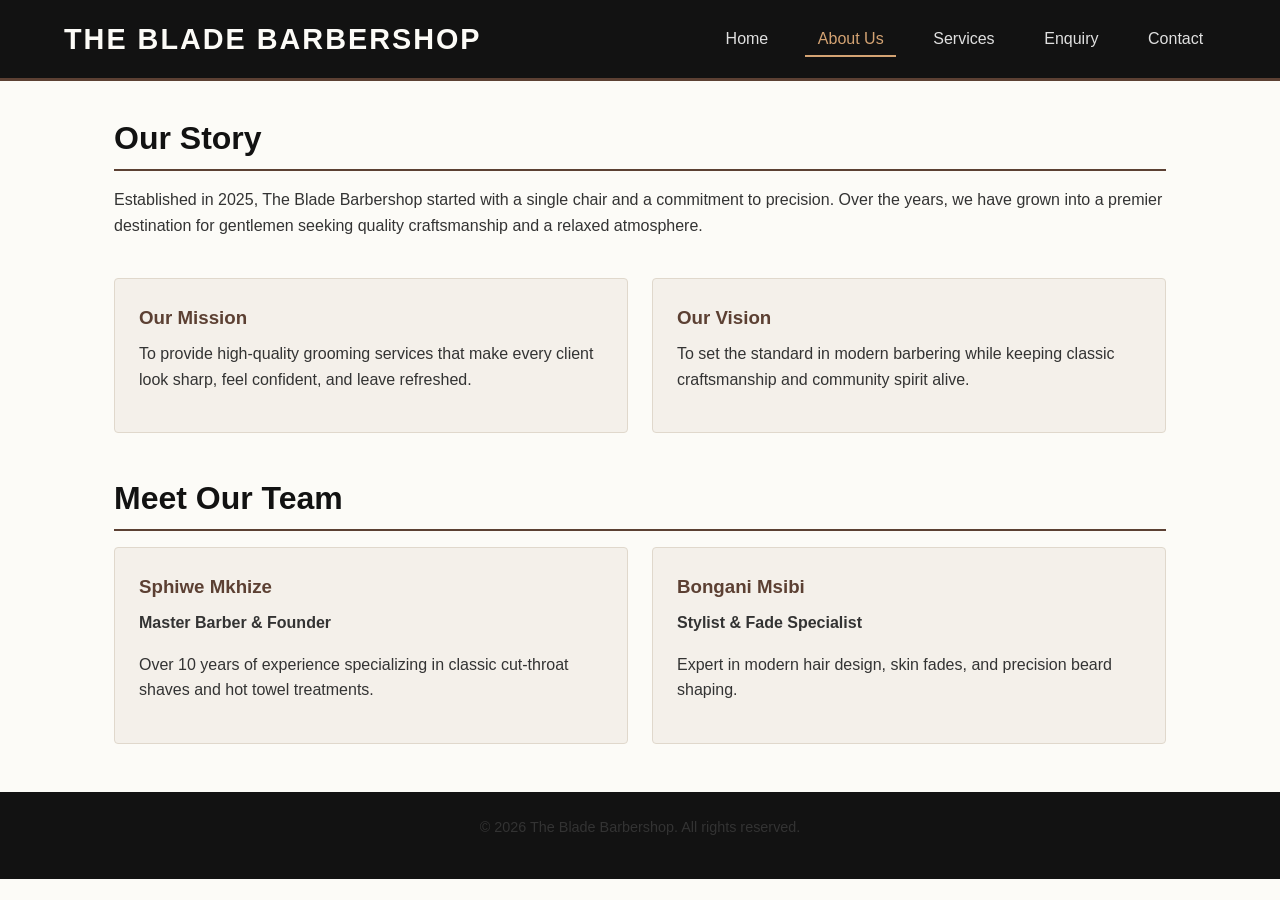
==== about.html @ c4b82190 "added css code and image" ====
<!DOCTYPE html>
<html lang="en">
<head>
    <meta charset="UTF-8">
    <meta name="viewport" content="width=device-width, initial-scale=1.0">
    <title>The Blade Barbershop - About Us</title>
    <link rel="stylesheet" href="css/style.css">
</head>
<body>

    <header>
        <h1>The Blade Barbershop</h1>
        <nav>
            <ul>
                <li><a href="index.html">Home</a></li>
                <li><a href="about.html" class="active">About Us</a></li>
                <li><a href="services.html">Services</a></li>
                <li><a href="enquiry.html">Enquiry</a></li>
                <li><a href="contact.html">Contact</a></li>
            </ul>
        </nav>
    </header>

    <main>
        <section>
            <h2>Our Story</h2>
            <p>Established in 2025, The Blade Barbershop started with a single chair and a commitment to precision. Over the years, we have grown into a premier destination for gentlemen seeking quality craftsmanship and a relaxed atmosphere.</p>
        </section>

        <section class="grid">
            <div class="card">
                <h3>Our Mission</h3>
                <p>To provide high-quality grooming services that make every client look sharp, feel confident, and leave refreshed.</p>
            </div>
            <div class="card">
                <h3>Our Vision</h3>
                <p>To set the standard in modern barbering while keeping classic craftsmanship and community spirit alive.</p>
            </div>
        </section>

        <section>
            <h2>Meet Our Team</h2>
            <div class="grid">
                <div class="card">
                    <h3>Sphiwe Mkhize</h3>
                    <p><strong>Master Barber & Founder</strong></p>
                    <p>Over 10 years of experience specializing in classic cut-throat shaves and hot towel treatments.</p>
                </div>
                <div class="card">
                    <h3>Bongani Msibi</h3>
                    <p><strong>Stylist & Fade Specialist</strong></p>
                    <p>Expert in modern hair design, skin fades, and precision beard shaping.</p>
                </div>
            </div>
        </section>
    </main>

    <footer>
        <p>&copy; 2026 The Blade Barbershop. All rights reserved.</p>
    </footer>

</body>
</html>
---- css/style.css ----
* {
    margin: 0;
    padding: 0;
    box-sizing: border-box;
}

body {
    font-family: 'Segoe UI', Tahoma, Geneva, Verdana, sans-serif;
    line-height: 1.6;
    background-color: #fcfbf7; /* Cream White */
    color: #1a1a1a; /* Soft Black */
}

a {
    text-decoration: none;
    color: inherit;
}

/* ==========================================================================
   Header & Navigation
   ========================================================================== */
header {
    background-color: #121212; /* Black */
    color: #fcfbf7;
    padding: 1rem 5%;
    display: flex;
    justify-content: space-between;
    align-items: center;
    border-bottom: 3px solid #5c4033; /* Brown accent */
}

header h1 {
    font-size: 1.8rem;
    letter-spacing: 2px;
    text-transform: uppercase;
}

nav ul {
    display: flex;
    list-style: none;
    gap: 1.5rem;
}

nav a {
    color: #e0e0e0;
    font-weight: 500;
    padding: 0.5rem 0.8rem;
    transition: color 0.3s ease, border-bottom 0.3s ease;
}

nav a:hover,
nav a.active {
    color: #d4a373; /* Warm Accent Brown */
    border-bottom: 2px solid #d4a373;
}

/* ==========================================================================
   Layout Containers
   ========================================================================== */
main {
    max-width: 1100px;
    margin: 2rem auto;
    padding: 0 1.5rem;
    min-height: 70vh;
}

section {
    margin-bottom: 2.5rem;
}

h2 {
    font-size: 2rem;
    color: #121212;
    margin-bottom: 1rem;
    border-bottom: 2px solid #5c4033;
    padding-bottom: 0.3rem;
}

h3 {
    margin-bottom: 0.5rem;
    color: #5c4033;
}

p {
    margin-bottom: 1rem;
    color: #333333;
}

/* ==========================================================================
   Hero & Interactive Elements
   ========================================================================== */
.hero {
    background-color: #2b2b2b;
    color: #fcfbf7;
    padding: 4rem 2rem;
    text-align: center;
    border-radius: 4px;
    margin-bottom: 2rem;
}

.hero h2 {
    color: #fcfbf7;
    border-bottom: none;
    font-size: 2.5rem;
}

.btn {
    display: inline-block;
    background-color: #5c4033;
    color: #ffffff;
    padding: 0.75rem 1.5rem;
    border: none;
    border-radius: 4px;
    cursor: pointer;
    font-size: 1rem;
    margin-top: 1rem;
    transition: background-color 0.3s ease;
}

.btn:hover {
    background-color: #3d2b22;
}

/* ==========================================================================
   Forms (Enquiry & Contact)
   ========================================================================== */
form {
    background-color: #f4f0ea;
    padding: 2rem;
    border-radius: 4px;
    border: 1px solid #e0d8cc;
}

.form-group {
    margin-bottom: 1.2rem;
}

.form-group label {
    display: block;
    margin-bottom: 0.4rem;
    font-weight: 600;
}

.form-group input,
.form-group select,
.form-group textarea {
    width: 100%;
    padding: 0.6rem;
    border: 1px solid #cccccc;
    border-radius: 4px;
    font-size: 1rem;
}

.form-group textarea {
    resize: vertical;
    height: 120px;
}

/* ==========================================================================
   Cards & Grids
   ========================================================================== */
.grid {
    display: grid;
    grid-template-columns: repeat(auto-fit, minmax(280px, 1fr));
    gap: 1.5rem;
}

.card {
    background-color: #f4f0ea;
    padding: 1.5rem;
    border: 1px solid #e0d8cc;
    border-radius: 4px;
}

.img-placeholder {
    width: 100%;
    height: auto;
    max-height: 350px;
    object-fit: cover;
    border-radius: 4px;
    margin-bottom: 1rem;
}

/* ==========================================================================
   Footer
   ========================================================================== */
footer {
    background-color: #121212;
    color: #888888;
    text-align: center;
    padding: 1.5rem 0;
    margin-top: 3rem;
    font-size: 0.9rem;
}

/* ==========================================================================
   Responsive Design Breakpoints
   ========================================================================== */
@media (max-width: 768px) {
    header {
        flex-direction: column;
        gap: 1rem;
        text-align: center;
    }

    nav ul {
        flex-direction: column;
        gap: 0.5rem;
    }
}
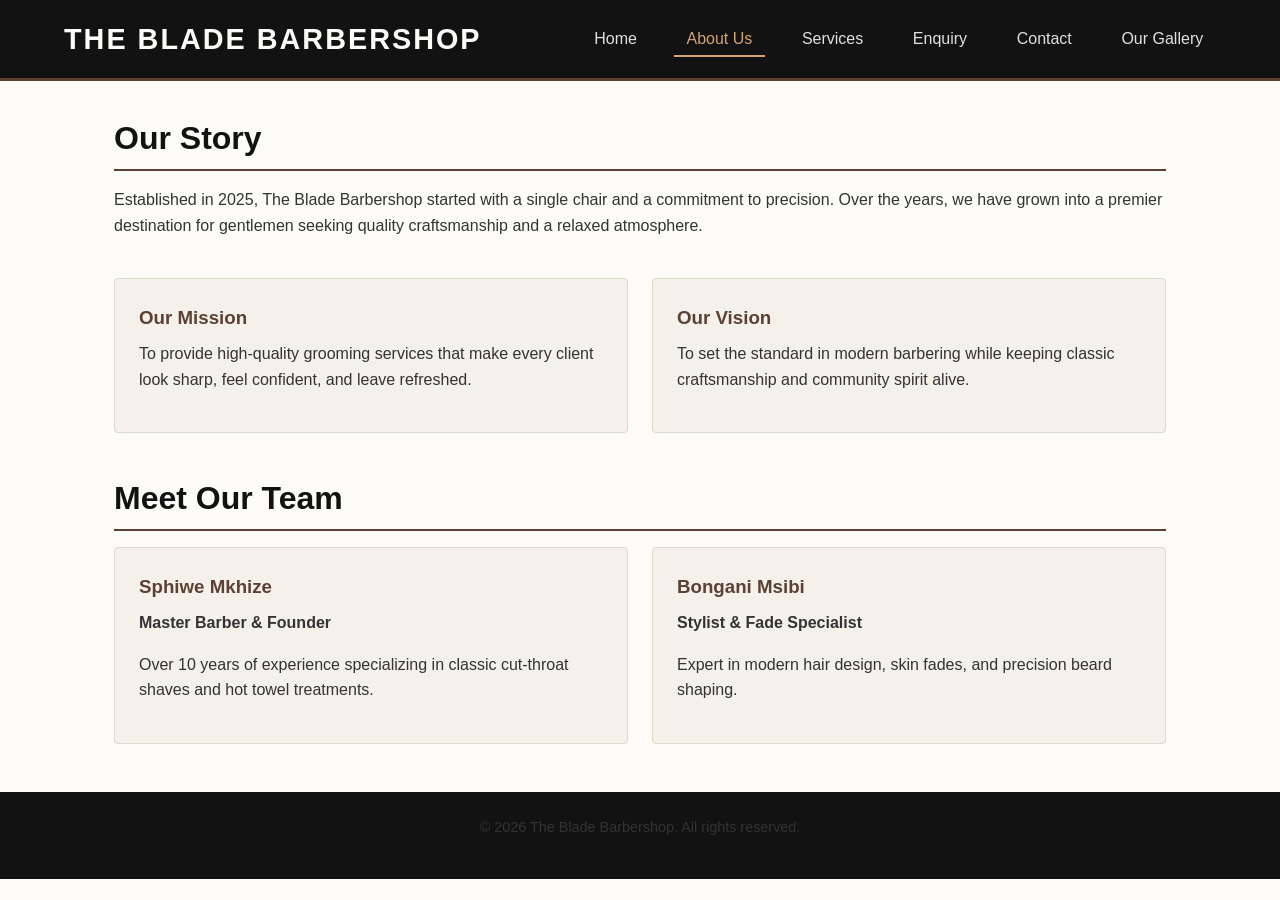
==== commit 98d4bac1: "added gallery.html" ====
--- a/about.html
+++ b/about.html
@@ -17,6 +17,7 @@
                 <li><a href="services.html">Services</a></li>
                 <li><a href="enquiry.html">Enquiry</a></li>
                 <li><a href="contact.html">Contact</a></li>
+                <li><a href="gallery.html">Our Gallery</a></li>
             </ul>
         </nav>
     </header>
--- a/css/style.css
+++ b/css/style.css
@@ -157,6 +157,40 @@
 }
 
 /* ==========================================================================
+   Gallery Section Styles
+   ========================================================================== */
+.gallery-grid {
+    display: grid;
+    grid-template-columns: repeat(auto-fit, minmax(220px, 1fr));
+    gap: 1.5rem;
+    margin-top: 1.5rem;
+}
+
+.gallery-card {
+    background-color: #f4f0ea;
+    border: 1px solid #e0d8cc;
+    border-radius: 6px;
+    padding: 0.8rem;
+    text-align: center;
+    box-shadow: 0 2px 5px rgba(0, 0, 0, 0.05);
+}
+
+.gallery-img {
+    width: 100%;
+    height: 250px; /* Fixed neat height for uniform alignment */
+    object-fit: cover; /* Ensures images crop neatly without stretching */
+    border-radius: 4px;
+    display: block;
+    margin-bottom: 0.8rem;
+}
+
+.gallery-card h3 {
+    font-size: 1.1rem;
+    color: #5c4033; /* Theme brown */
+    margin-bottom: 0.3rem;
+}
+
+/* ==========================================================================
    Cards & Grids
    ========================================================================== */
 .grid {
